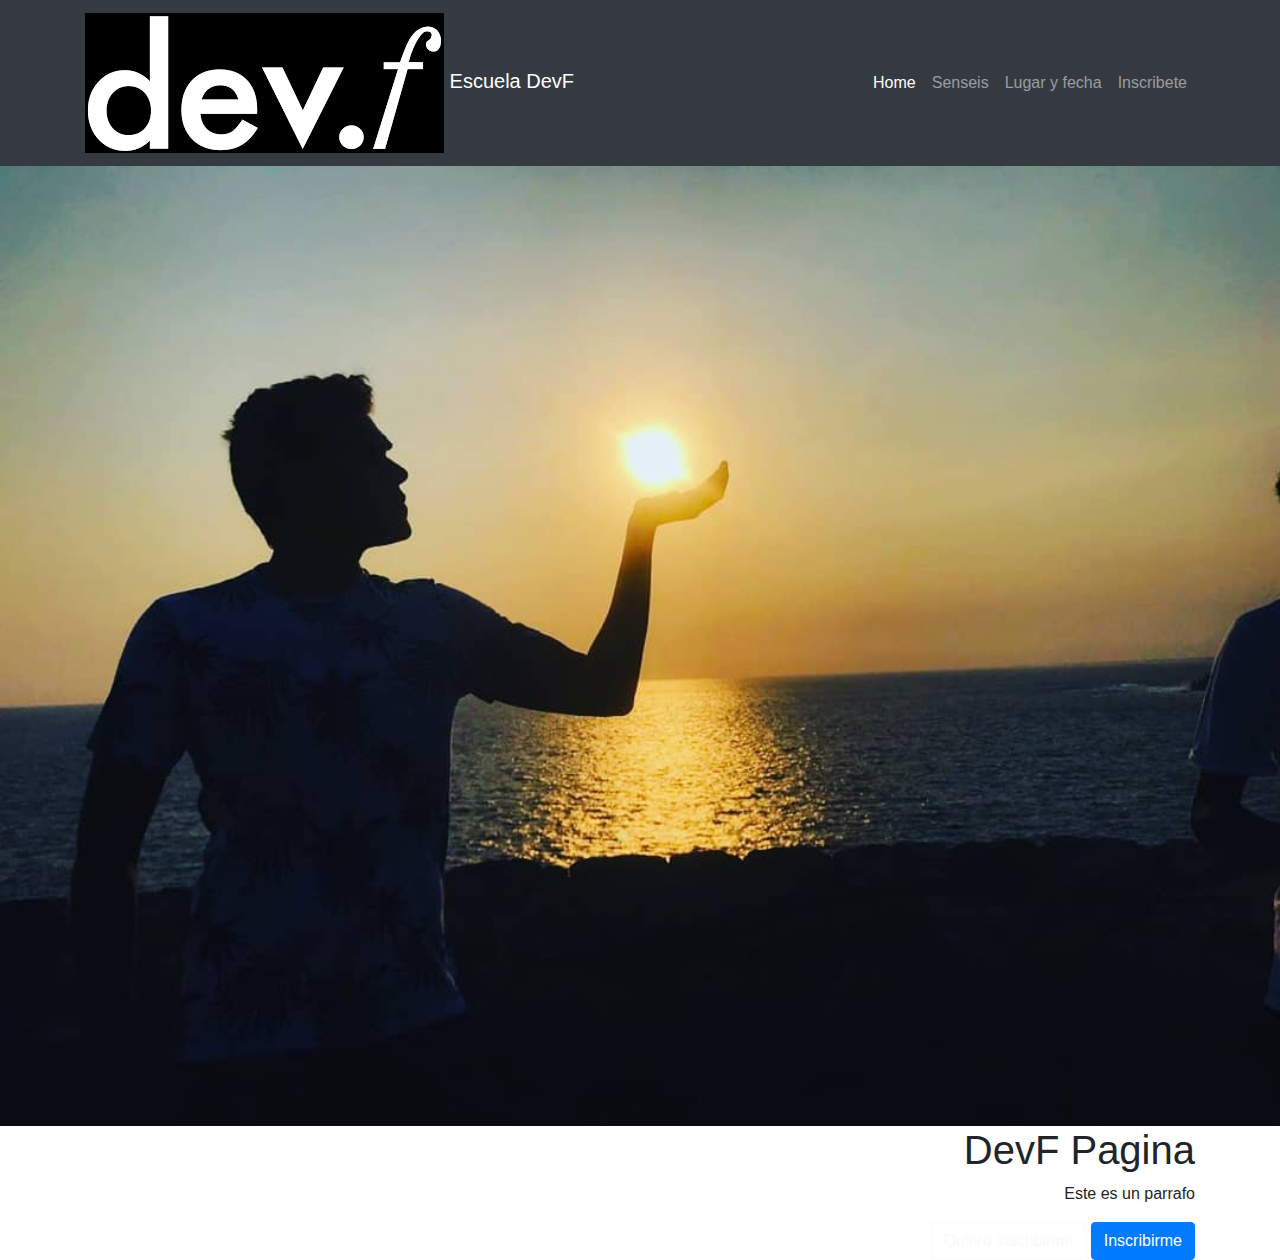
==== Bootstrap/index.html @ 48fcbfa0 "Bootstrap" ====
<!DOCTYPE html>
<html lang="en">
<head>
    <meta charset="UTF-8">
    <meta name="viewport" content="width=device-width, initial-scale=1.0">
    <link rel="stylesheet" href="https://stackpath.bootstrapcdn.com/bootstrap/4.4.1/css/bootstrap.min.css" integrity="sha384-Vkoo8x4CGsO3+Hhxv8T/Q5PaXtkKtu6ug5TOeNV6gBiFeWPGFN9MuhOf23Q9Ifjh" crossorigin="anonymous">
    <link rel="stylesheet" href="css/styles.css">
    <title>Bootstrap</title>
</head>
<body>
    <!--Navbar-->
    <nav id="header" class="navbar navbar-expand-lg navbar-dark bg-dark sticky-top">
        <div class="container">
            <a class="navbar-brand">
                <img src="img/devf.png">
                Escuela DevF
            </a>
       
        <button class="navbar-toggler" type="button" data-toggle="collapse" data-target="#navbarTogglerDemo02" aria-controls="navbarTogglerDemo02" aria-expanded="false" aria-label="Toggle navigation">
          <span class="navbar-toggler-icon"></span>
        </button>
        
         <div class="collapse navbar-collapse" id="navbarTogglerDemo02">
          <ul class="navbar-nav ml-auto ">
            <li class="nav-item active">
              <a class="nav-link" href="#main">Home </a>
            </li>
            <li class="nav-item">
              <a class="nav-link" href="#senseis">Senseis</a>
            </li>
            <li class="nav-item">
              <a class="nav-link" href="#place-time"> Lugar y fecha</a> 
            </li>

            <li class="nav-item">
                <a class="nav-link" href=# data-toggle="modal" data-target="modaInscripcion">Inscribete</a>
            </li>
          </ul>
         
        </div>
    </div>
      </nav>
      <!--Nav-->

      <!--Main-->

      <div id="main">
        <div id="carouselExampleSlidesOnly" class="carousel slide" data-ride="carousel" data-pause="false">
            <div class="carousel-inner">
              <div class="carousel-item active">
                  <img src="img/Foto4.jpg" class="d-block w-100" alt="Foto1">
              </div>
              <div class="carousel-item">
                <img src="img/Foto5.jpg" class="d-block w-100" alt="Foto2">
              </div>
              <div class="carousel-item">
                <img src="img/Foto7.jpg" class="d-block w-100" alt="Foto3">
              </div>
            </div>
            <div class="overlay">
                <div class="container">
                    <div class="row align-items-center">
                        <div class="col-md-6 offset-md-6 text-center text-md-right">
                            <h1>DevF Pagina</h1>
                            <p class="d-none d-md-block">Este es un parrafo</p>
                            <a href="" class="btn btn-outline-light">Quiero inscribirme</a>
                            <button type="button" class="btn btn-primary">Inscribirme</button>
                            
                        </div>
                    </div>
                </div>
            </div>
          </div>

      </div>

</body>
</html>
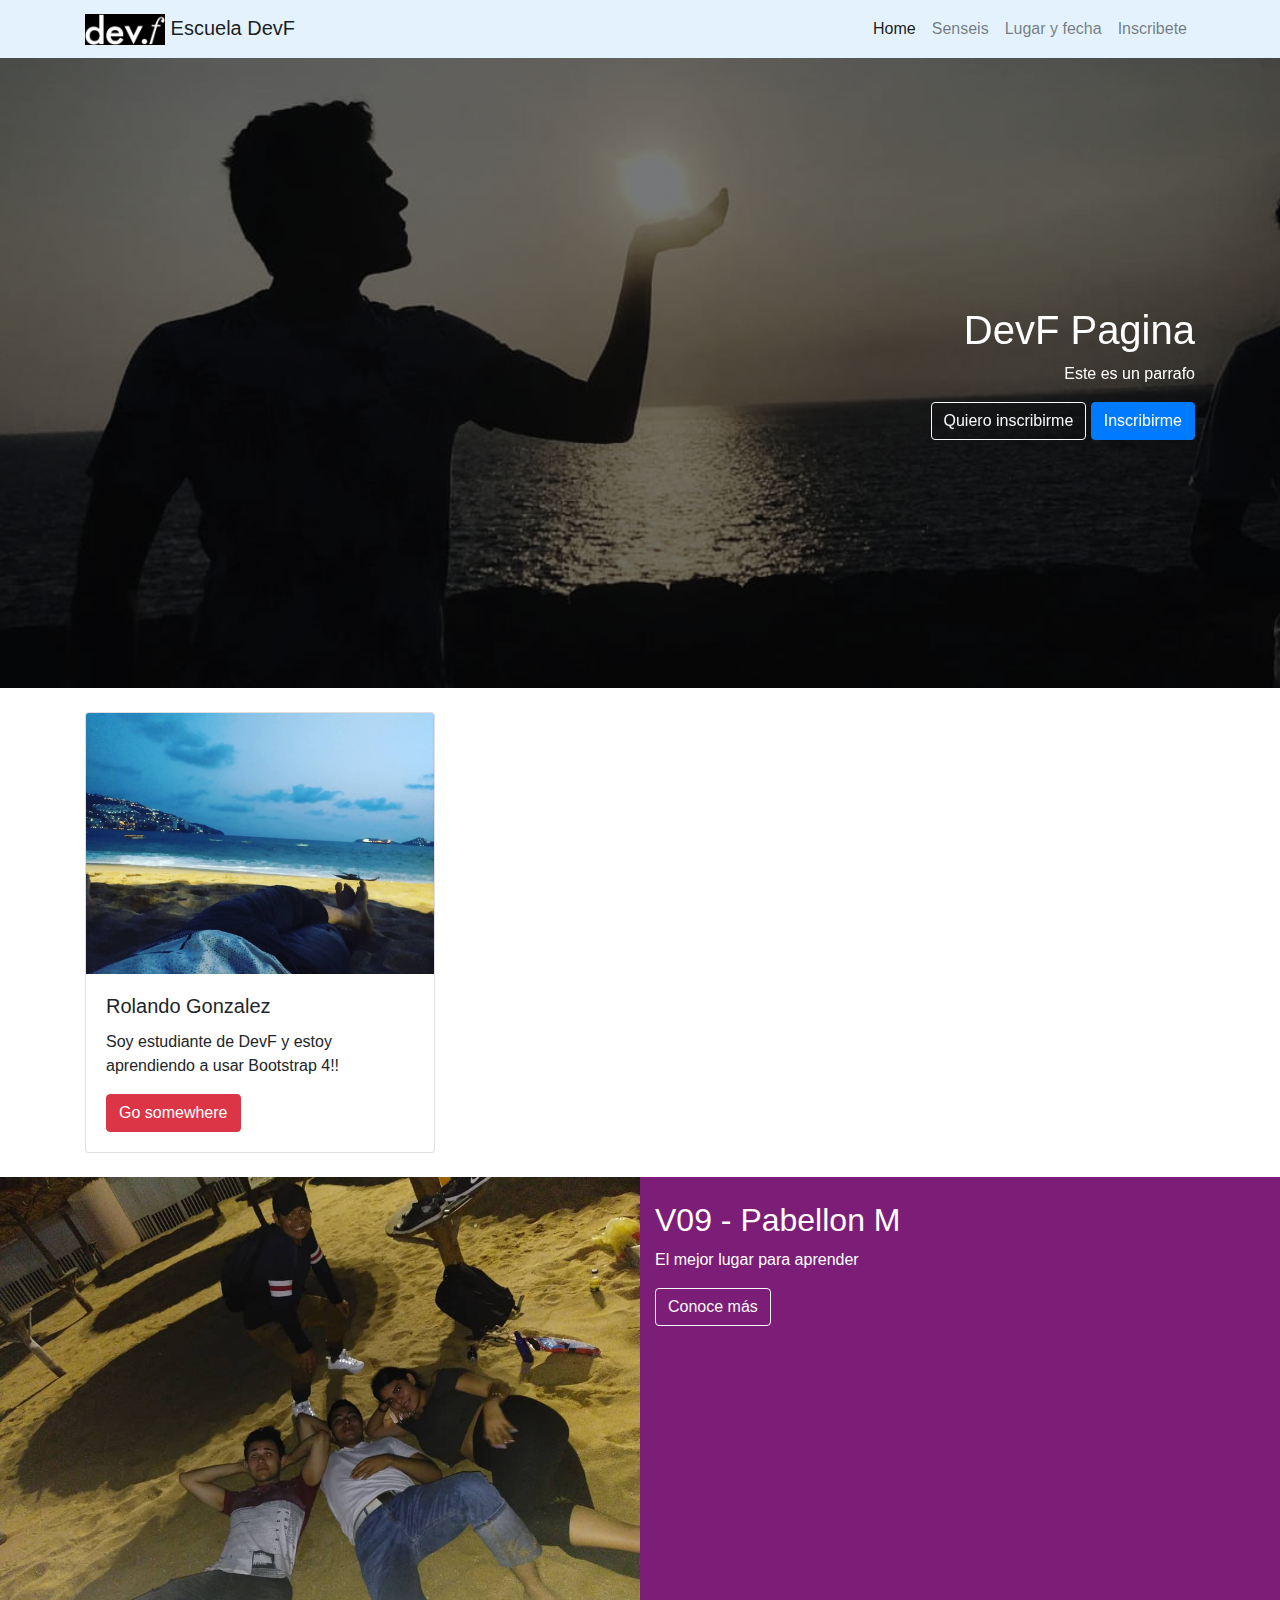
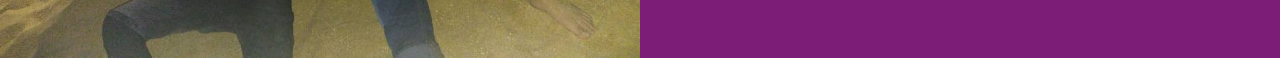
==== commit aba86cd2: "Primeras actividades de JavaScript" ====
--- a/Bootstrap/index.html
+++ b/Bootstrap/index.html
@@ -9,7 +9,7 @@
 </head>
 <body>
     <!--Navbar-->
-    <nav id="header" class="navbar navbar-expand-lg navbar-dark bg-dark sticky-top">
+    <nav id="header" class="navbar navbar-expand-lg navbar-light" style="background-color: #e3f2fd;">
         <div class="container">
             <a class="navbar-brand">
                 <img src="img/devf.png">
@@ -33,7 +33,7 @@
             </li>
 
             <li class="nav-item">
-                <a class="nav-link" href=# data-toggle="modal" data-target="modaInscripcion">Inscribete</a>
+                <a class="nav-link" href=# data-toggle="modal" data-target="#modalInscripcion">Inscribete</a>
             </li>
           </ul>
          
@@ -45,7 +45,7 @@
       <!--Main-->
 
       <div id="main">
-        <div id="carouselExampleSlidesOnly" class="carousel slide" data-ride="carousel" data-pause="false">
+        <div id="carousel" class="carousel slide" data-ride="carousel" data-pause="false">
             <div class="carousel-inner">
               <div class="carousel-item active">
                   <img src="img/Foto4.jpg" class="d-block w-100" alt="Foto1">
@@ -64,7 +64,7 @@
                             <h1>DevF Pagina</h1>
                             <p class="d-none d-md-block">Este es un parrafo</p>
                             <a href="" class="btn btn-outline-light">Quiero inscribirme</a>
-                            <button type="button" class="btn btn-primary">Inscribirme</button>
+                            <button type="button" class="btn btn-primary" data-toggle="modal" data-target="#modalInscripcion">Inscribirme</button>
                             
                         </div>
                     </div>
@@ -73,6 +73,99 @@
           </div>
 
       </div>
+<!--Main-->
 
-</body>
-</html>+<!--Senseis-->
+
+<section id="senseis" class="mt-4">
+<div class="container">
+  <div class="row">
+    <div class="col-12 col-md-6 col-lg-4 mb-4">
+      
+      <div class="card">        
+        <img src="img/Foto7.jpg" class="card-img-top" alt="Foto4">
+        <div class="card-body">
+          <h5 class="card-title">Rolando Gonzalez</h5>
+          <p class="card-text">Soy estudiante de DevF y estoy aprendiendo a usar Bootstrap 4!!</p>
+          <a href="#" class="btn btn-danger">Go somewhere</a>
+        </div>
+      </div>
+
+    </div>
+  </div>
+</div>
+
+</section>
+
+<!--Senseis-->
+<!-- Hora y Fecha-->
+<section id="place-time">
+  <div class="container-fluid">
+    <div class="row">
+      <div class="col-12 col-lg-6 pl-0 pr-0">
+        <img src="img/Foto5.jpg" alt="v09" />
+      </div>
+      <div class="col-12 col-lg-6 pt-4 pb-4">
+        <h2>
+          V09 - Pabellon M
+        </h2>
+        <p>
+            El mejor lugar para aprender
+        </p>
+        <a href="" target="_blank" class="btn btn-outline-light">Conoce más</a>
+      </div>
+    </div>
+  </div>
+  
+</section>
+<!-- Hora y Fecha-->
+
+<!--Modal-->
+
+      <!-- Modal -->
+      <div class="modal fade" id="modalInscripcion" tabindex="-1" role="dialog" aria-labelledby="exampleModalLabel" aria-hidden="true">
+        <div class="modal-dialog" role="document">
+          <div class="modal-content">
+            <div class="modal-header">
+              <h5 class="modal-title" id="exampleModalLabel">Comprar clase</h5>
+              <button type="button" class="close" data-dismiss="modal" aria-label="Close">
+                <span aria-hidden="true">&times;</span>
+              </button>
+            </div>
+            <div class="modal-body">
+              <form action="">
+                <div class="form-row">
+                  <div class="form-group col">
+                    <div class="input-group mb-3">
+                      <div class="input-group-prepend">
+                        <span class="input-group-text" id="basic-addon1">@</span>
+                      </div>
+                      <input type="text" class="form-control" placeholder="Username" aria-label="Username" aria-describedby="basic-addon1">
+                    </div>
+                  </div>
+                </div>
+              </form>
+              <div class="alert alert-warning" role="alert">
+                Recibirás un correo de confirmación.
+              </div>
+            </div>
+            <div class="modal-footer">
+              <button type="button" class="btn btn-secondary" data-dismiss="modal">Cancelar</button>
+              <button type="button" class="btn btn-devf">Comprar</button>
+            </div>
+          </div>
+        </div>
+      </div>
+      <!-- /Modal -->
+    <!-- Optional JavaScript -->
+    <!-- jQuery first, then Popper.js, then Bootstrap JS -->
+    <script src="https://code.jquery.com/jquery-3.3.1.slim.min.js" integrity="sha384-q8i/X+965DzO0rT7abK41JStQIAqVgRVzpbzo5smXKp4YfRvH+8abtTE1Pi6jizo" crossorigin="anonymous"></script>
+    <script src="https://cdnjs.cloudflare.com/ajax/libs/popper.js/1.14.7/umd/popper.min.js" integrity="sha384-UO2eT0CpHqdSJQ6hJty5KVphtPhzWj9WO1clHTMGa3JDZwrnQq4sF86dIHNDz0W1" crossorigin="anonymous"></script>
+    <script src="https://stackpath.bootstrapcdn.com/bootstrap/4.3.1/js/bootstrap.min.js" integrity="sha384-JjSmVgyd0p3pXB1rRibZUAYoIIy6OrQ6VrjIEaFf/nJGzIxFDsf4x0xIM+B07jRM" crossorigin="anonymous"></script>
+
+  </body>
+
+</html>
+
+
+
--- a/Bootstrap/css/styles.css
+++ b/Bootstrap/css/styles.css
@@ -0,0 +1,41 @@
+#header img {
+    width: 80px;
+
+}
+
+#main .carousel-inner img {
+    max-height: 70vh;
+    object-fit: cover;
+    filter: grayscale(70%);
+}
+
+#carousel {
+    position: relative;
+}
+
+#carousel .overlay {
+    position: absolute;
+    top: 0;
+    bottom: 0;
+    right: 0;
+    left: 0;
+    background-color: rgba(0 , 0, 0, 0.5);
+    color: white;
+}
+
+#carousel .overlay .container, 
+#carousel .overlay .row{
+    height: 100%;
+}
+
+#place-time img{
+    max-width: 100%;
+
+}
+
+#place-time {
+    background-color: #7c1d77 !important;
+    color: white;
+}
+
+
